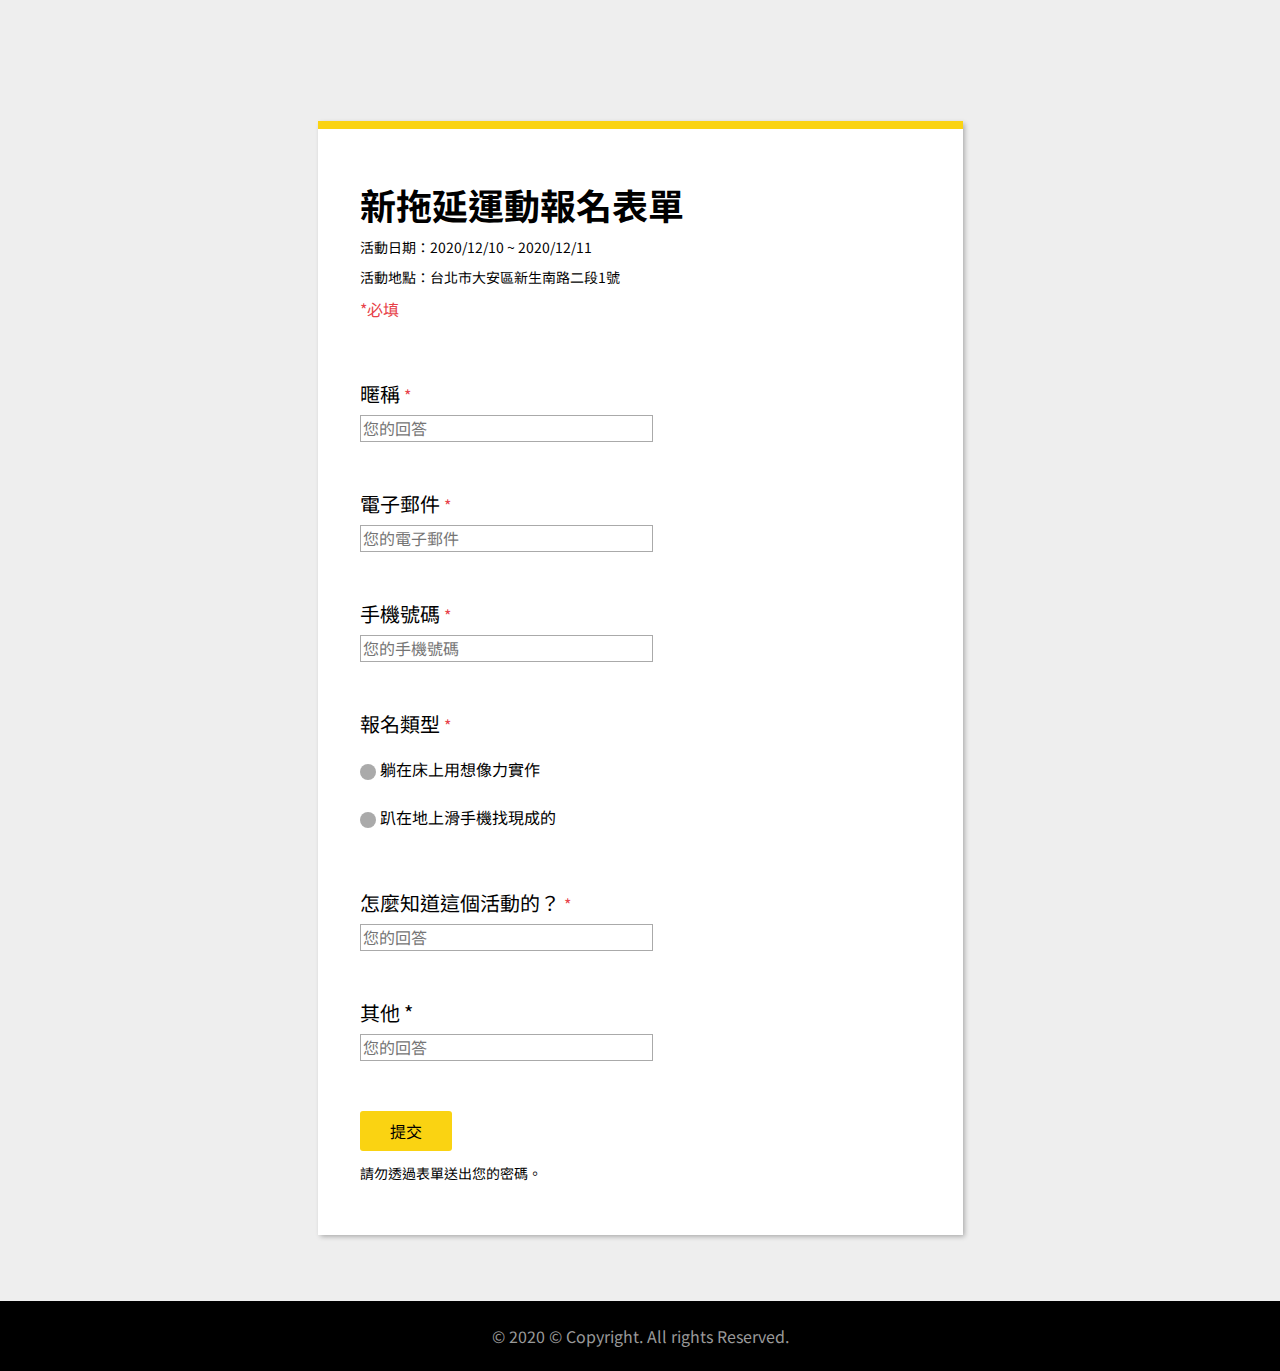
==== week6/hw2/index.html @ e68ae249 "week7 1st try" ====
<!DOCTYPE html>
<html lang="en">
<head>
  <meta charset="UTF-8">
  <meta name="viewport" content="width=device-width, user-scalable=no, initial-scale=1.0, maximum-scale=1.0, minimum-scale=1.0">
    <link rel="stylesheet" href="./normalize.css" />
    <link
      href="https://fonts.googleapis.com/css2?family=Noto+Sans+TC&family=Questrial&display=swap"
      rel="stylesheet"
    />
  <title></title>
  <link rel="stylesheet" href="./style.css">
</head>
<body>
  <form action="">
    <h1>
      新拖延運動報名表單
    </h1>
    <p>
      活動日期：2020/12/10 ~ 2020/12/11
    </p>
    <p>
      活動地點：台北市大安區新生南路二段1號
    </p>
    <p>
      <span class="red">
        *必填
      </span>
    </p>
    
    <label class="label__title" for="user__name">
      暱稱<span class="red"> *</span>
    </label>
    <br>
    <input type="text" name="user__name" placeholder="您的回答"><br>

    <label class="label__title" for="user__email">
      電子郵件 <span class="red">*</span>
    </label>
    <br>
    <input type="email" name="user__email" placeholder="您的電子郵件"><br>

    <label class="label__title" for="user__phone">
      手機號碼 <span class="red">*</span>
    </label><br>
    <input type="text" name="user__phone" placeholder="您的手機號碼"><br>

    <div class="container">
    <label class="label__title" for="user__type">報名類型 <span class="red">*</span></label><br>
    <input type="radio" id="type__1" name="user__type">
    <span class="checkmark"></span>
    <label class="radio__label" for="type__1">躺在床上用想像力實作</label><br>
    <input type="radio" id="type__2" name="user__type">
    <span class="checkmark"></span>
    <label  class="radio__label" for="type__2"> 趴在地上滑手機找現成的</label><br>
    </div>

    <label class="label__title" for="how">
      怎麼知道這個活動的？ <span class="red">*</span>
    </label><br>
    <input type="text" name="user__phone" placeholder="您的回答"><br>
    
    <label class="label__title" for="other">
      其他 *
    </label><br>
    <input type="text" name="other" placeholder="您的回答"><br>

    <input type="submit" value="提交"><br>

    <p>
      請勿透過表單送出您的密碼。
    </p>

  </form>

  <footer>
    © 2020 © Copyright. All rights Reserved.
  </footer>
</body>
</html>
---- week6/hw2/style.css ----
* {
  font-family: 'Noto Sans TC', 'Questrial', Sans-serif;
}

h1 {
  font-size: 36px;
  margin: 0px;
}

p {
  font-size: 14px;
}

span.red {
  color: #e74149;
  font-size: 16px;
}

body {
  margin: 0px;
  height: 100%;
  text-align: center;
  background: #eee;
}

form {
  margin: 121px auto 66px;
  box-sizing: border-box;
  padding: 55px 35px 40px 42px;
  max-width: 645px;
  width: 100%;
  text-align: left;
  background: #fff;
  border-top: 8px solid #fad312;
  box-shadow: 1.8px 2.4px 5px 0 rgba(0, 0, 0, 0.3);
}

label.label__title {
  display: inline-block;
  font-size: 20px;
  padding-top: 50px;
  padding-bottom: 10px;
  position: relative;
}

input[type=text], input[type=email] {
  border: 1px solid #aaa;
  width: 287px;
  height: 23px;
}
input[type=submit] {
  border: none;
  background: #fad312;
  font-size: 16px;
  width: 92px;
  height: 40px;
  border-radius: 3px;
  margin-top: 50px;
}

.radio__label {
  line-height: 3;
}

input[type=radio] {
  position: absolute;
  opacity: 0;
  cursor: pointer;
  margin: 0;
  height: 0;
  width: 0;
}

.container {
  position: relative;
}

.checkmark {
  position: relative;
  display: inline-block;
  top: 4px;
  left:0px;
  height: 16px;
  width: 16px;
  background-color: #aaa;
  border-radius: 50%;
}


input[type=radio]:checked + .checkmark {
  background-color: #aaa;
}

.checkmark:after {
  content: '';
  position: relative;
  top: 4px;
  left: 4px;
  width: 8px;
  height: 8px;
  display: none;
  background: #fff;
  border-radius: 50%;
  z-index: 3;
}

input[type=radio]:checked + .checkmark:after {
  display: block;
}

input[type=radio] + label {
  position: relative;
  left: 50px;
}

footer {
  width: 100%;
  background: #000;
  color: #999999;
  box-sizing: border-box;
  margin: 0px;
  line-height: 70px;
}

@media(max-width: 768px){
  form {
    margin: 0 auto;
  }
}
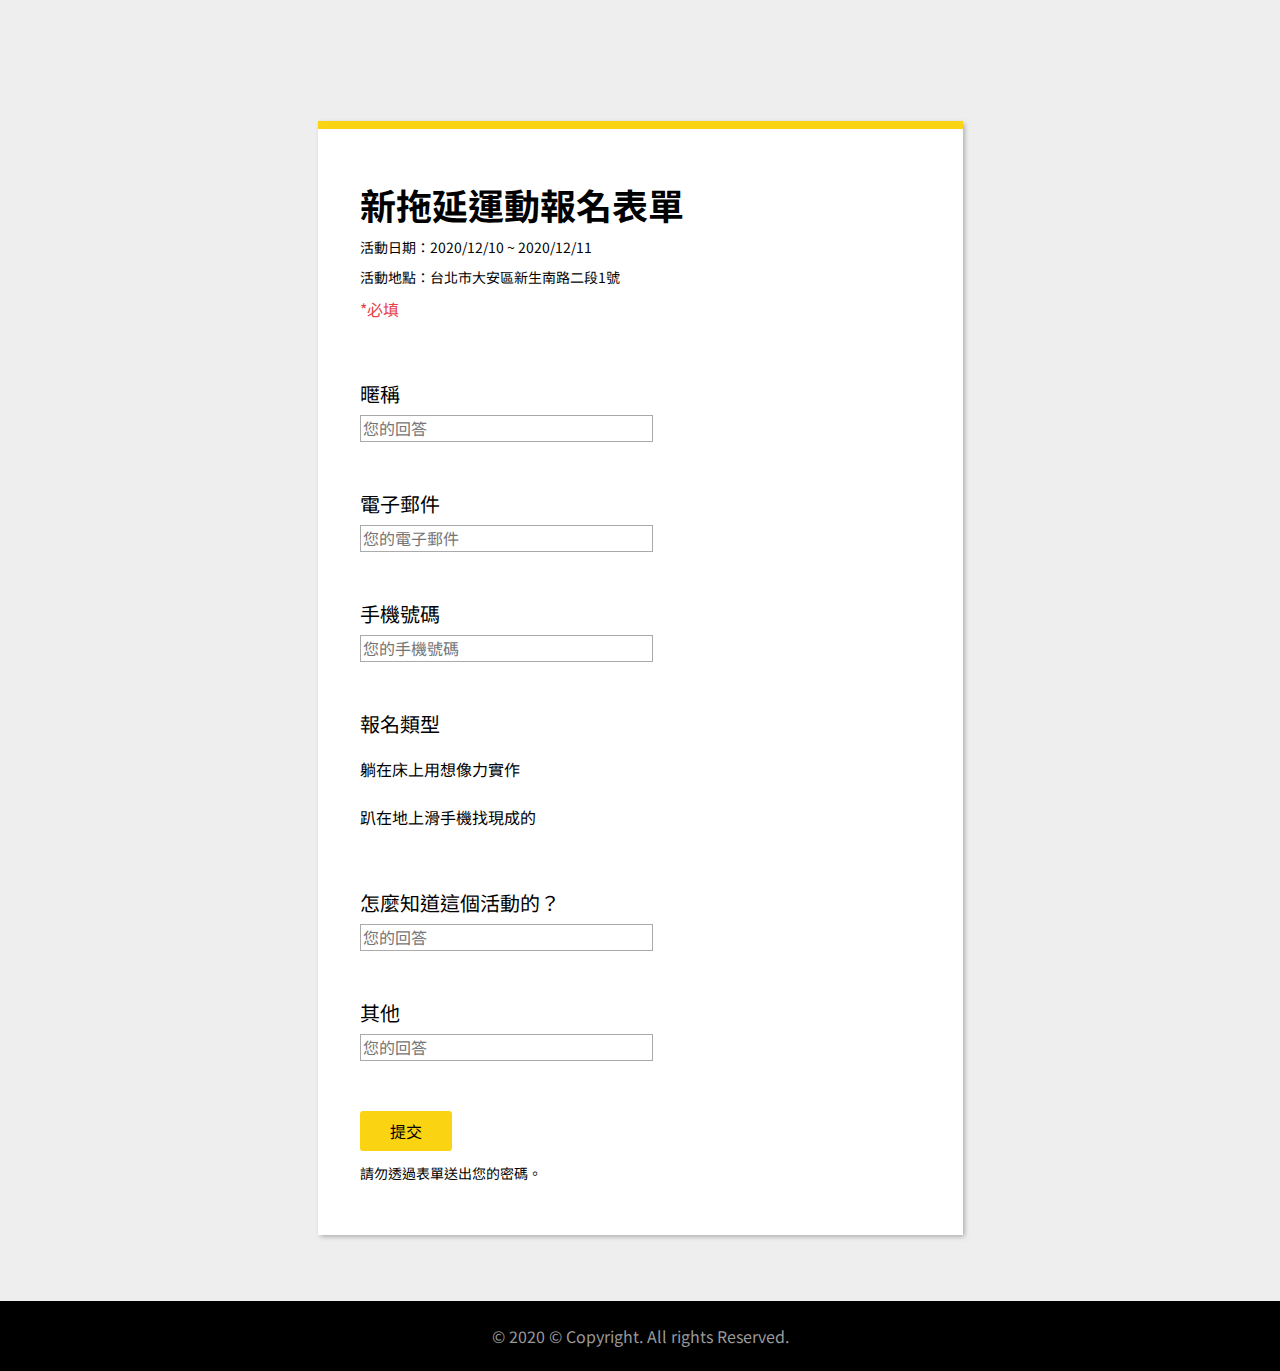
==== commit aa183e4b: "week6 finished" ====
--- a/week6/hw2/index.html
+++ b/week6/hw2/index.html
@@ -11,63 +11,66 @@
   <title></title>
   <link rel="stylesheet" href="./style.css">
 </head>
+
 <body>
-  <form action="">
-    <h1>
+  <form action="" class="form">
+    <h1 class="form__title">
       新拖延運動報名表單
     </h1>
-    <p>
+    <p class="form__content">
       活動日期：2020/12/10 ~ 2020/12/11
     </p>
-    <p>
+    <p class="form__content">
       活動地點：台北市大安區新生南路二段1號
     </p>
-    <p>
+    <p class="form__content">
       <span class="red">
         *必填
       </span>
     </p>
     
-    <label class="label__title" for="user__name">
-      暱稱<span class="red"> *</span>
+    <label class="label__title required" for="user__name">
+      暱稱
     </label>
     <br>
-    <input type="text" name="user__name" placeholder="您的回答"><br>
+    <input class="text" type="text" name="user__name" placeholder="您的回答"><br>
 
-    <label class="label__title" for="user__email">
-      電子郵件 <span class="red">*</span>
+    <label class="label__title required" for="user__email">
+      電子郵件
     </label>
     <br>
-    <input type="email" name="user__email" placeholder="您的電子郵件"><br>
+    <input class="email" type="email" name="user__email" placeholder="您的電子郵件"><br>
 
-    <label class="label__title" for="user__phone">
-      手機號碼 <span class="red">*</span>
+    <label class="label__title required" for="user__phone">
+      手機號碼
     </label><br>
-    <input type="text" name="user__phone" placeholder="您的手機號碼"><br>
+    <input class="text" type="text" name="user__phone" placeholder="您的手機號碼"><br>
 
-    <div class="container">
-    <label class="label__title" for="user__type">報名類型 <span class="red">*</span></label><br>
-    <input type="radio" id="type__1" name="user__type">
-    <span class="checkmark"></span>
+    <div class="radio__container">
+      <label class="label__title required" for="user__type">
+      報名類型
+      </label><br>
+    <input class="radio" type="radio" id="type__1" name="user__type">
+    <span class="radio__checkmark"></span>
     <label class="radio__label" for="type__1">躺在床上用想像力實作</label><br>
-    <input type="radio" id="type__2" name="user__type">
-    <span class="checkmark"></span>
+    <input class="radio" type="radio" id="type__2" name="user__type">
+    <span class="radio__checkmark"></span>
     <label  class="radio__label" for="type__2"> 趴在地上滑手機找現成的</label><br>
     </div>
 
-    <label class="label__title" for="how">
-      怎麼知道這個活動的？ <span class="red">*</span>
+    <label class="label__title required" for="how">
+      怎麼知道這個活動的？
     </label><br>
-    <input type="text" name="user__phone" placeholder="您的回答"><br>
-    
+    <input class="text" type="text" name="user__phone" placeholder="您的回答"><br>
+
     <label class="label__title" for="other">
-      其他 *
+      <div>其他</div>
     </label><br>
-    <input type="text" name="other" placeholder="您的回答"><br>
+    <input class="text" type="text" name="other" placeholder="您的回答"><br>
 
-    <input type="submit" value="提交"><br>
+    <input class="submit" type="submit" value="提交"><br>
 
-    <p>
+    <p class="form__content">
       請勿透過表單送出您的密碼。
     </p>
 
